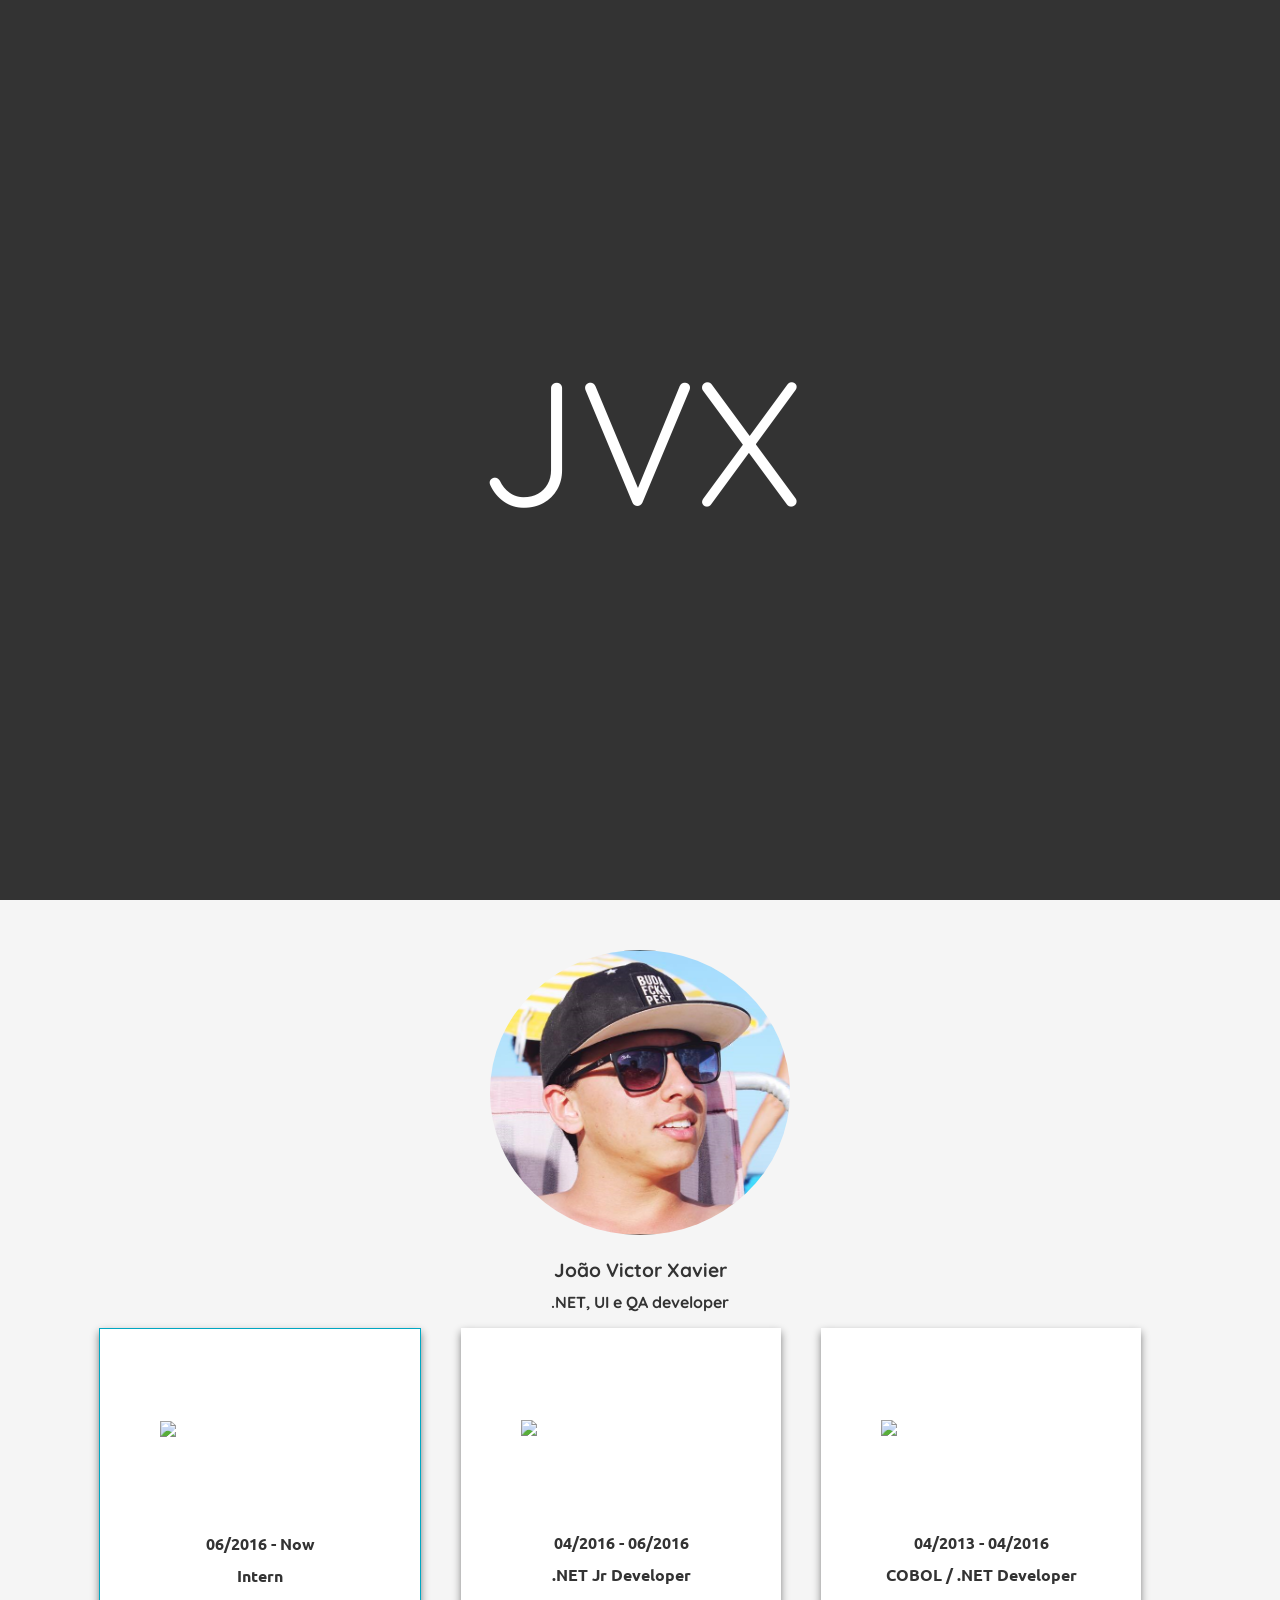
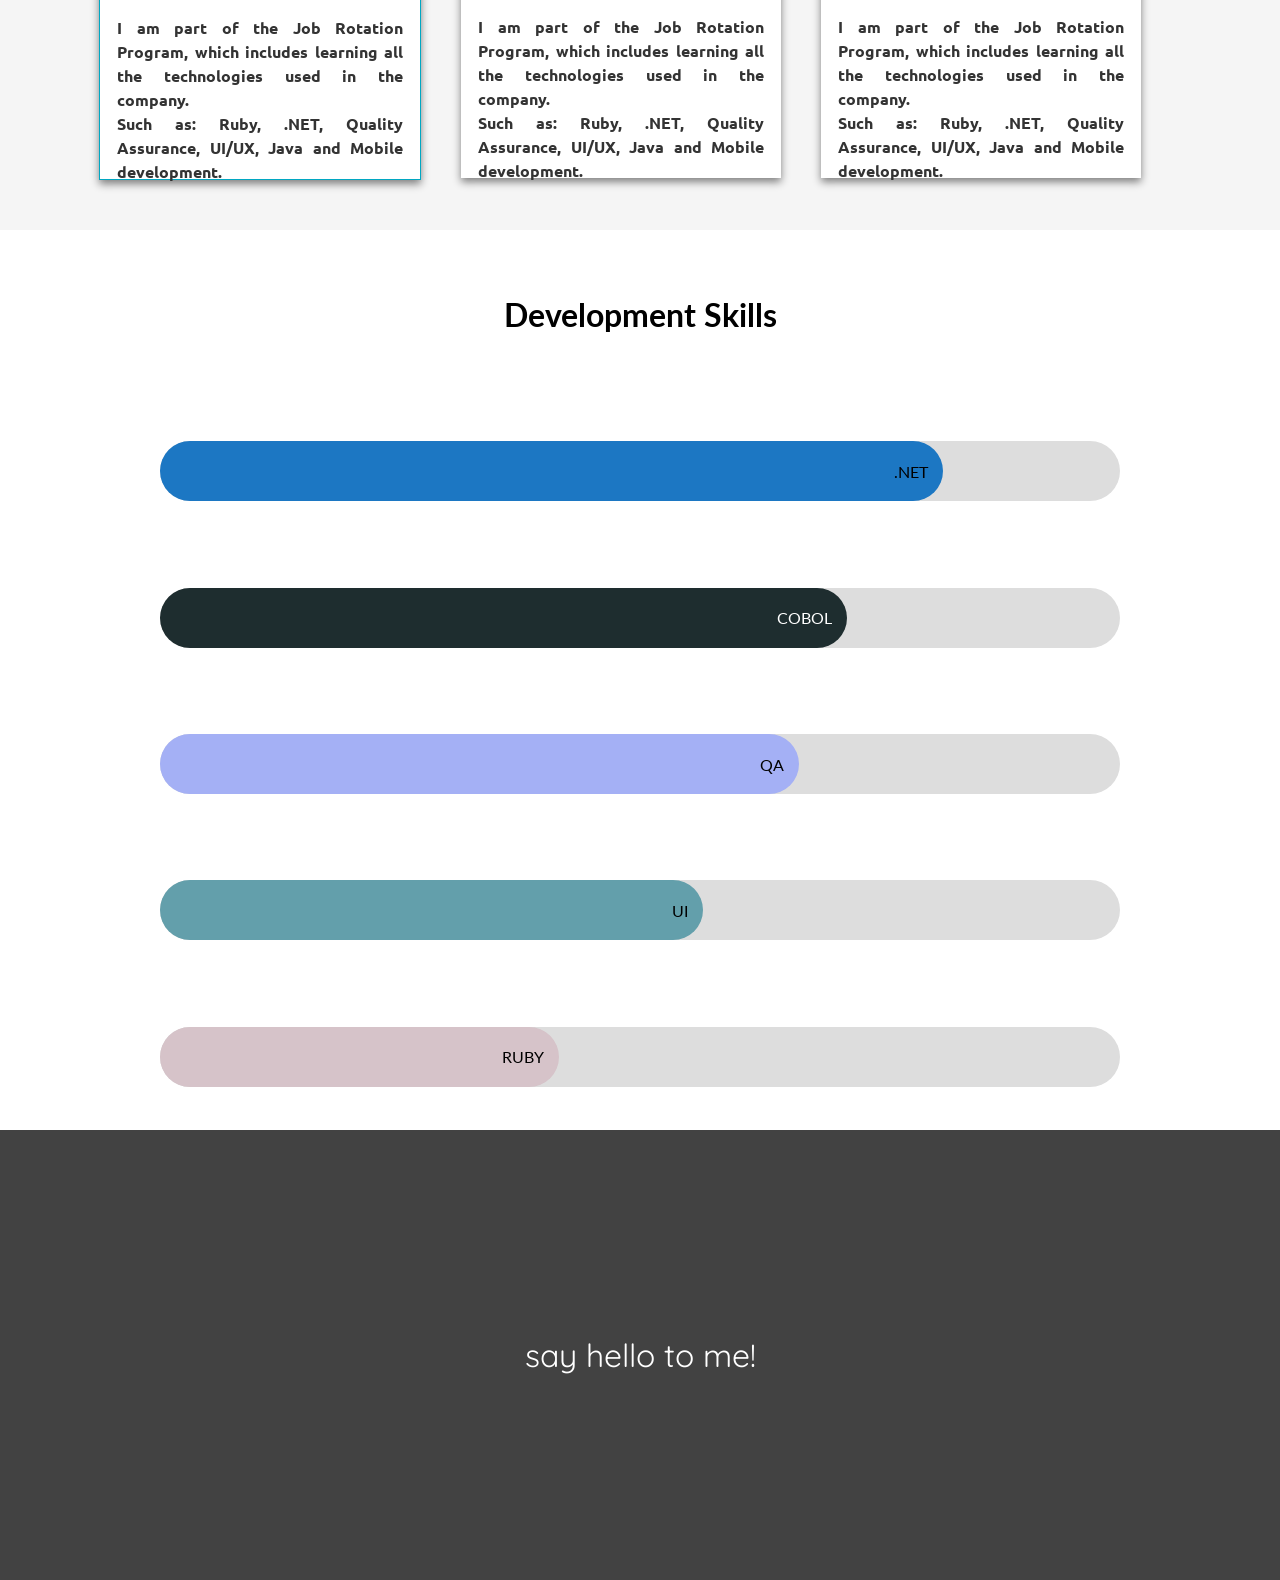
==== index.html @ f291463b "Fix name" ====
<!DOCTYPE html>
<html>
	<head>
		<meta charset="utf-8">
		<title>Joao Victor Xavier</title>
		<meta name="description" content="Professional me">
		<meta name="viewport" content="width=device-width, initial-scale=1.0">
		<link rel="stylesheet" type="text/css" href="Style/styles.css">
		<link href="https://fonts.googleapis.com/css?family=Quicksand:300,700" rel="stylesheet">
		<link href="https://fonts.googleapis.com/css?family=Lato" rel="stylesheet">
		<link href="https://fonts.googleapis.com/css?family=Ubuntu" rel="stylesheet">
		<script src="https://ajax.googleapis.com/ajax/libs/jquery/3.2.1/jquery.min.js"></script>
		<script type="text/javascript" src="Scripts/script.js"></script>
		<script type="text/javascript">
			function scroll() {
			    $('html,body').animate({
			    	scrollTop: $("#portfolio").offset().top}, 1000);
			}
		</script>
	</head>
	<body>
		<div class="landing">
			<div class="logo">
				<p>JVX</p>
			</div>
			<div class="arrow">
				<a id="arrow" onclick="scroll()">
					<i class="fa fa-angle-down" aria-hidden="true"></i>
				</a>
			</div>
		</div>
		<div id="portfolio" class="container">
			<div id="portfolio-img-profile">
				<img src="Style/me.png">
			</div>
			<div id="portfolio-name-profile">
				<p>
					João Victor Xavier
				</p>
			</div>
			<div id="portfolio-title-profile">
				<p>
					.NET, UI e QA developer
				</p>
			</div>
			<div id="slider">
				<div class="card atual">
					<div class="card-img">
						<a href="https://www.avenuecode.com"><img id="avenuecode" src="https://media.glassdoor.com/sqll/456173/avenue-code-squarelogo-1459804197642.png"></a>
					</div>
					<p>06/2016 - Now</p>
					<p>Intern</p>
					<p class="work-description">
							I am part of the Job Rotation Program, which includes learning all the technologies used in the company. <br>
						Such as: Ruby, .NET, Quality Assurance, UI/UX, Java and Mobile development.
					</p>
				</div>
				<div class="card">
					<div class="card-img">
						<a href="http://www.grupootimiza.com.br/"><img src="http://ai-i3.infcdn.net/icons_siandroid/png/200/6903/6903689.png"></a>
					</div>
					<p>04/2016 - 06/2016</p>
					<p>.NET Jr Developer</p>
					<p class="work-description">
							I am part of the Job Rotation Program, which includes learning all the technologies used in the company. <br>
						Such as: Ruby, .NET, Quality Assurance, UI/UX, Java and Mobile development.
					</p>
				</div>
				<div class="card">
					<div class="card-img">
						<a href="http://rumosolucoes.com/index.html"><img src="http://rumosolucoes.com/uploads/8/5/7/1/85717712/1470256922.png"></a>
					</div>
					<p>04/2013 - 04/2016</p>
					<p>COBOL / .NET Developer</p>
					<p class="work-description">
							I am part of the Job Rotation Program, which includes learning all the technologies used in the company. <br>
						Such as: Ruby, .NET, Quality Assurance, UI/UX, Java and Mobile development.
					</p>
				</div>
			</div>
		</div>
		<div id="skills">
			<h1>Development Skills</h1> 
			<div class="progress-bar">
				<div class="skill net">.NET</div>
			</div>
			<div class="progress-bar">
				<div class="skill cobol">COBOL</div>
			</div>
			<div class="progress-bar">
				<div class="skill qa">QA</div>
			</div>
			<div class="progress-bar"> 
				<div class="skill ui">UI</div>
			</div>
			<div class="progress-bar">
				<div class="skill ruby">RUBY</div>
			</div>
		</div>
		<div id="contact">
			<div class="logo">
				<span>say hello to me!</span>
				<a href="https://github.com/xavierjoaovictor"><i class="fa fa-github" aria-hidden="true"></i></a>
				<a href="mailto:xavier.joaovictor@gmail.com"><i class="fa fa-envelope-o" aria-hidden="true"></i></a>
			</div>
		</div>
		<script src="https://use.fontawesome.com/305a99fd19.js"></script>
	</body>
</html>
---- Style/styles.css ----
html, body {
	height: 100%;
	margin: 0;
	padding: 0;
	font-family: 'Lato', sans-serif;
}

.landing {
	width: 100%;
	background-color: #333;
	min-height: 100vh;

	display: flex;
	justify-content: center;
	align-items: center;
}

.logo {
	text-align: center;
	color: white;
	font-family: 'Quicksand', sans-serif;
	transition: transform 500ms ease-in-out 0s;
}

.logo p {
  	height: 240px; 
	font-size: 11em;
}

.arrow {
	position: absolute;
	bottom: 0;
	font-size: 2em;

}

.arrow:hover {
	cursor: pointer;
}

.arrow a {
	color: white;
}

.arrow a i {
	animation-name: test;
	animation-duration: 1s;
	animation-iteration-count: infinite;
	animation-timing-function: ease-in-out;
	position: relative;
}

@keyframes test {
	0% {bottom: 0px;}
	50% {bottom: 10px;}
	100% {bottom: 0px;}
}

#portfolio {
	min-height: 100vh;
	background-color: #F5F5F5;

	display: flex;
	flex-direction: column;
	justify-content: flex-start;
	align-items: center;

	font-family: 'Quicksand', sans-serif;
	color: #333;
	font-weight: 700;
	padding-bottom: 30px;

	transition: transform 500ms ease-in-out 0s;
}

#portfolio-img-profile {
	padding-top: 50px;
	width: 300px; 
}

#portfolio-img-profile img {
	border-radius: 50%;
	height: auto;
	max-width: 100%;
}

#portfolio-title-profile {
	margin-top: -25px;
}

#portfolio-name-profile { 
	font-size: 1.2em;
}

#slider .card {
	font-family: 'Ubuntu', sans-serif;

	width: 300px;
	height: 450px;
	margin-bottom: 15px;
	padding-left: 10px;
	padding-right: 10px;

	background-color: white;
	box-shadow: 0 4px 8px 0 grey;

	display: flex;
	flex-direction: column;
	align-items: center;
}

#slider .atual{
	border: 1px solid #01A7C2;
}

#slider .card:hover{
	box-shadow: 0 15px 15px 0 grey;
	cursor: pointer;
}

@media (min-width: 992px) {
	#slider .card {
		float: left;
		margin-right: 40px;
	}

}

#slider .card .card-img {
	margin-top: 5%;
	width: 200px;
	height: 200px;

	display: flex;
	align-items: center;
}

#slider .card a img {
	max-width: 200px;
}

#slider .card p {
	margin-bottom: -5px;
}

.work-description {
	margin-top: 35px;
	text-align: justify;
	margin-left: 7px;
	margin-right: 7px;
	line-height: 150%;
}

#skills {
	min-height: 100%;
	background-color: white;

	display: flex;
	flex-direction: column;
	align-items: center;
	justify-content: space-around;
}

#skills .progress-bar {
	width: 75%;
	height: 60px;
	background-color: #ddd;
	border-radius: 30px;

	display: flex;
	justify-content: space-between;
	align-items: center;

}

#skills .progress-bar .skill {
	height: 100%;
	color: black;
	display: flex;
	justify-content: flex-end;
	align-items: center;
	padding-right: 15px;
	border-radius: 30px;
}

@keyframes progress-net {
	0% { width: 10% }
	100% { width: 80% }
}
@keyframes progress-cobol {
	0% { width: 10% }
	100% { width: 70% }
}
@keyframes progress-qa {
	0% { width: 10% }
	100% { width: 65% }
}
@keyframes progress-ui {
	0% { width: 10% }
	100% { width: 55% }
}
@keyframes progress-ruby {
	0% { width: 10% }
	100% { width: 40% }
}

.net {
	background-color: #1C77C3;
	width: 80%;
}

.start-net {
	animation-name: progress-net;
	animation-duration: 2s; 
	animation-timing-function: ease-in-out;
}
.start-cobol {
	animation-name: progress-cobol;
	animation-duration: 2s; 
	animation-timing-function: ease-in-out;
}
.start-qa {
	animation-name: progress-qa;
	animation-duration: 2s; 
	animation-timing-function: ease-in-out;
}
.start-ui {
	animation-name: progress-ui;
	animation-duration: 2s; 
	animation-timing-function: ease-in-out;
}
.start-ruby {
	animation-name: progress-ruby;
	animation-duration: 2s; 
	animation-timing-function: ease-in-out;
}

.cobol {
	background-color: #1E2D2F;
	color: white !important;
	width: 70%;
}
.qa {
	background-color: #A4B0F5;
	width: 65%;
}
.ui {
	background-color: #639FAB;
	width: 55%;
}
.ruby {
	background-color: #D6C3C9;
	width: 40%;
}

#contact {
	min-height: 50%;
	background-color: #424242;

	display: flex;
	flex-direction: row;
	justify-content: center;
	align-items: center;
}

#contact .logo {
	color: white;
	font-size: 2em;
}

#contact .logo a{
	color: white;
}
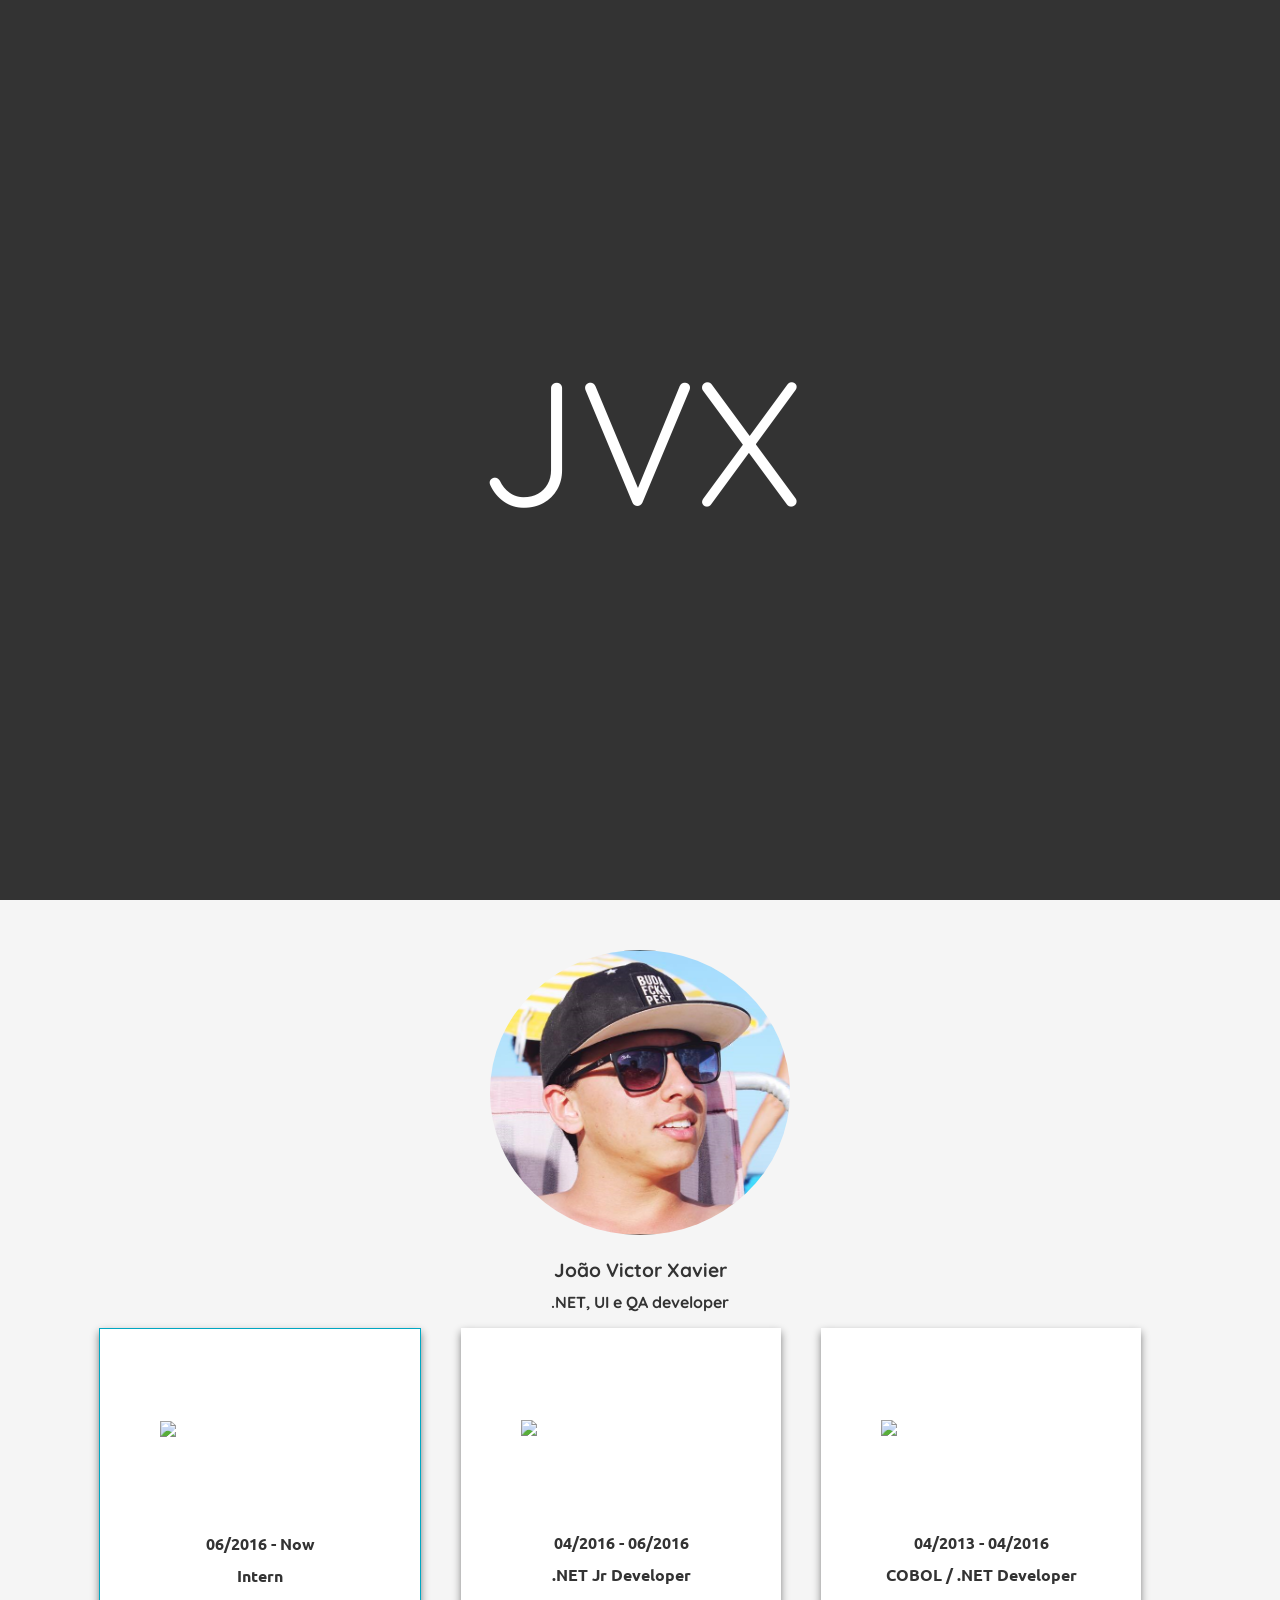
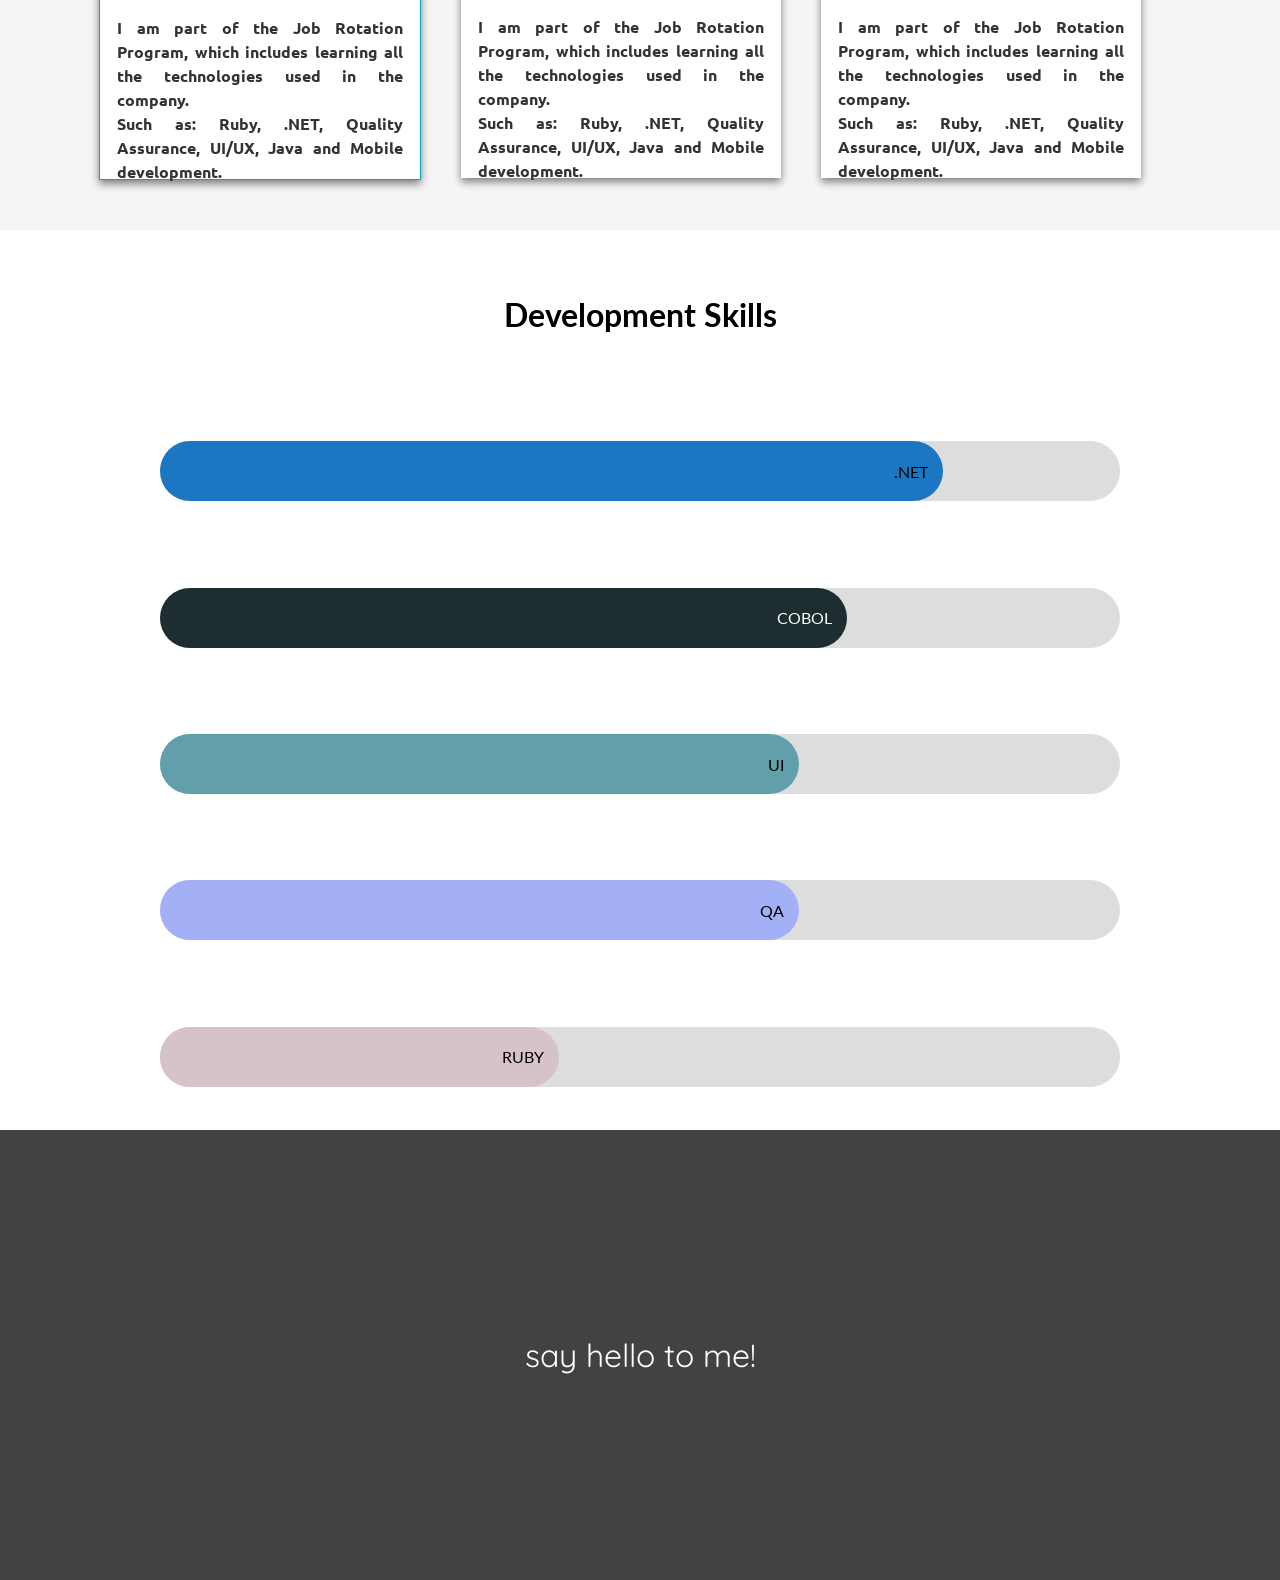
==== commit 90bc3e84: "Presentation" ====
--- a/index.html
+++ b/index.html
@@ -5,18 +5,18 @@
 		<title>Joao Victor Xavier</title>
 		<meta name="description" content="Professional me">
 		<meta name="viewport" content="width=device-width, initial-scale=1.0">
-		<link rel="stylesheet" type="text/css" href="Style/styles.css">
+		 <link rel="stylesheet" type="text/css" href="Style/styles.css"> 
 		<link href="https://fonts.googleapis.com/css?family=Quicksand:300,700" rel="stylesheet">
 		<link href="https://fonts.googleapis.com/css?family=Lato" rel="stylesheet">
 		<link href="https://fonts.googleapis.com/css?family=Ubuntu" rel="stylesheet">
 		<script src="https://ajax.googleapis.com/ajax/libs/jquery/3.2.1/jquery.min.js"></script>
-		<script type="text/javascript" src="Scripts/script.js"></script>
+		 <script type="text/javascript" src="Scripts/script.js"></script>
 		<script type="text/javascript">
 			function scroll() {
 			    $('html,body').animate({
 			    	scrollTop: $("#portfolio").offset().top}, 1000);
 			}
-		</script>
+		</script> 
 	</head>
 	<body>
 		<div class="landing">
@@ -68,7 +68,7 @@
 				</div>
 				<div class="card">
 					<div class="card-img">
-						<a href="http://rumosolucoes.com/index.html"><img src="http://rumosolucoes.com/uploads/8/5/7/1/85717712/1470256922.png"></a>
+						<a href="http://rumosolucoes.com/index.html"><img src="http://www.rumosolucoes.com/wp-content/uploads/2017/04/Rumo-Solucoes.png"></a>
 					</div>
 					<p>04/2013 - 04/2016</p>
 					<p>COBOL / .NET Developer</p>
@@ -87,11 +87,11 @@
 			<div class="progress-bar">
 				<div class="skill cobol">COBOL</div>
 			</div>
+			<div class="progress-bar"> 
+				<div class="skill ui">UI</div>
+			</div>
 			<div class="progress-bar">
 				<div class="skill qa">QA</div>
-			</div>
-			<div class="progress-bar"> 
-				<div class="skill ui">UI</div>
 			</div>
 			<div class="progress-bar">
 				<div class="skill ruby">RUBY</div>
--- a/Style/styles.css
+++ b/Style/styles.css
@@ -197,7 +197,7 @@
 }
 @keyframes progress-ui {
 	0% { width: 10% }
-	100% { width: 55% }
+	100% { width: 65% }
 }
 @keyframes progress-ruby {
 	0% { width: 10% }
@@ -246,7 +246,7 @@
 }
 .ui {
 	background-color: #639FAB;
-	width: 55%;
+	width: 65%;
 }
 .ruby {
 	background-color: #D6C3C9;
